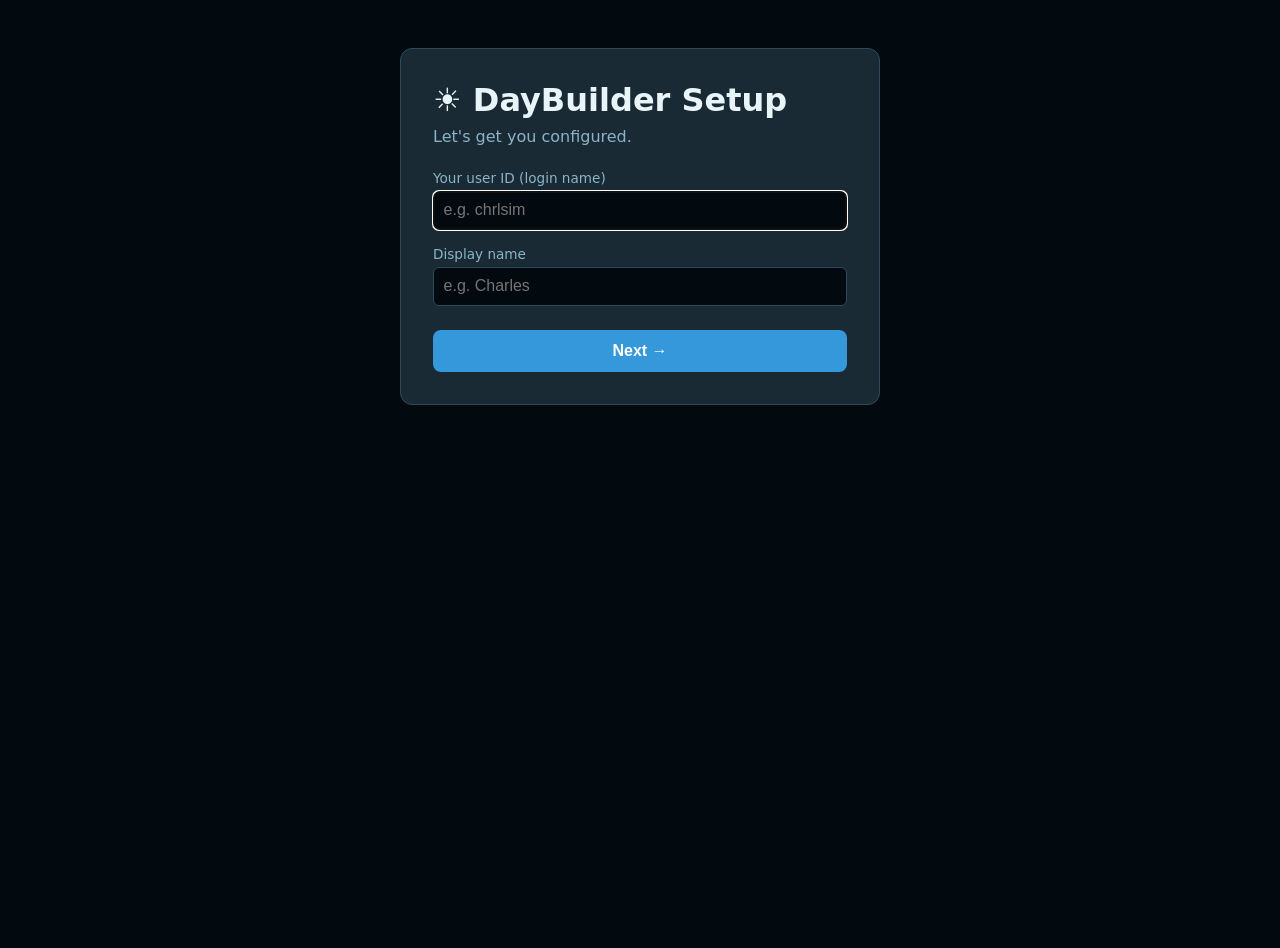
==== web/setup.html @ ea5ffbc2 "Phase 5: Polish & Deploy - setup wizard, date nav, offline mode, cache busting, settings, shutdown" ====
<!DOCTYPE html>
<html lang="en">
<head>
  <meta charset="UTF-8">
  <meta name="viewport" content="width=device-width, initial-scale=1.0">
  <title>DayBuilder — Setup</title>
  <link rel="stylesheet" href="css/app.css">
  <style>
    .setup-container {
      max-width: 480px;
      margin: 3rem auto;
      padding: 2rem;
      background: var(--bg-card);
      border: 1px solid var(--border);
      border-radius: 12px;
    }
    .setup-container h1 { margin-bottom: 0.5rem; }
    .setup-container p.sub { color: var(--text-muted); margin-bottom: 1.5rem; }
    .setup-step { display: none; }
    .setup-step.active { display: block; }
    .setup-label { display: block; color: var(--text-muted); font-size: 0.85rem; margin-bottom: 0.3rem; }
    .setup-input {
      width: 100%; padding: 0.6rem; margin-bottom: 1rem;
      background: var(--bg-deep); border: 1px solid var(--border);
      border-radius: 6px; color: var(--text-primary); font-size: 1rem;
    }
    .setup-row { display: flex; gap: 0.5rem; align-items: center; margin-bottom: 1rem; }
    .setup-row .setup-input { flex: 1; margin-bottom: 0; }
    .setup-browse {
      padding: 0.6rem 1rem; background: var(--bg-surface); border: 1px solid var(--border);
      border-radius: 6px; color: var(--text-primary); cursor: pointer; white-space: nowrap;
    }
    .setup-browse:hover { background: var(--accent); }
    .setup-btn {
      width: 100%; padding: 0.75rem; margin-top: 0.5rem;
      background: var(--accent); color: #fff; border: none;
      border-radius: 8px; font-size: 1rem; font-weight: 600; cursor: pointer;
    }
    .setup-btn:hover { background: var(--accent-hover); }
    .setup-btn:disabled { opacity: 0.5; cursor: not-allowed; }
    .setup-back { background: none; border: none; color: var(--text-muted); cursor: pointer; margin-top: 0.5rem; }
    .setup-back:hover { color: var(--text-primary); }
    .sheet-list { display: flex; flex-wrap: wrap; gap: 0.4rem; margin-bottom: 1rem; }
    .sheet-opt {
      padding: 0.5rem 1rem; background: var(--bg-surface); border: 1px solid var(--border);
      border-radius: 6px; cursor: pointer; color: var(--text-primary);
    }
    .sheet-opt:hover, .sheet-opt.selected { background: var(--accent); border-color: var(--accent); }
    .schedule-grid { display: grid; grid-template-columns: 1fr 1fr; gap: 0.5rem; margin-bottom: 1rem; }
    .schedule-grid label { font-size: 0.8rem; color: var(--text-muted); }
    .schedule-grid input { width: 100%; padding: 0.4rem; background: var(--bg-deep); border: 1px solid var(--border); border-radius: 4px; color: var(--text-primary); }
    .setup-error { color: var(--danger); font-size: 0.85rem; margin-bottom: 0.5rem; }
  </style>
</head>
<body>
  <div class="setup-container">
    <h1>☀ DayBuilder Setup</h1>
    <p class="sub">Let's get you configured.</p>

    <!-- Step 1: User ID -->
    <div class="setup-step active" id="step1">
      <label class="setup-label">Your user ID (login name)</label>
      <input class="setup-input" id="userId" placeholder="e.g. chrlsim" autofocus>
      <label class="setup-label">Display name</label>
      <input class="setup-input" id="displayName" placeholder="e.g. Charles">
      <button class="setup-btn" id="btn1">Next →</button>
    </div>

    <!-- Step 2: Target workbook -->
    <div class="setup-step" id="step2">
      <label class="setup-label">Target workbook (.xlsm)</label>
      <div class="setup-row">
        <input class="setup-input" id="targetWorkbook" placeholder="Browse or paste path..." readonly>
        <button class="setup-browse" id="browseWb">Browse</button>
      </div>
      <div class="setup-error" id="wbError"></div>
      <button class="setup-btn" id="btn2">Next →</button>
      <button class="setup-back" id="back2">← Back</button>
    </div>

    <!-- Step 3: Sheet select -->
    <div class="setup-step" id="step3">
      <label class="setup-label">Select your sheet</label>
      <div class="sheet-list" id="sheetList">Loading sheets...</div>
      <div class="setup-error" id="sheetError"></div>
      <button class="setup-btn" id="btn3">Next →</button>
      <button class="setup-back" id="back3">← Back</button>
    </div>

    <!-- Step 4: Sync target -->
    <div class="setup-step" id="step4">
      <label class="setup-label">Sync target path (shared POST folder)</label>
      <div class="setup-row">
        <input class="setup-input" id="syncTarget" placeholder="Browse or paste path...">
        <button class="setup-browse" id="browseSt">Browse</button>
      </div>
      <button class="setup-btn" id="btn4">Next →</button>
      <button class="setup-back" id="back4">← Back</button>
    </div>

    <!-- Step 5: Schedule -->
    <div class="setup-step" id="step5">
      <label class="setup-label">Default schedule</label>
      <div class="schedule-grid">
        <div><label>Start time</label><input type="time" id="schedStart" value="07:00"></div>
        <div><label>End time</label><input type="time" id="schedEnd" value="16:30"></div>
        <div><label>Break count</label><input type="number" id="schedBreaks" value="2" min="0" max="4"></div>
        <div><label>Break (min)</label><input type="number" id="schedBreakMin" value="15" min="5" max="60"></div>
        <div><label>Lunch (min)</label><input type="number" id="schedLunch" value="30" min="15" max="60"></div>
      </div>
      <button class="setup-btn" id="btn5">Finish Setup ✓</button>
      <button class="setup-back" id="back5">← Back</button>
    </div>

    <!-- Done -->
    <div class="setup-step" id="stepDone">
      <h2 style="color:var(--success)">✓ Setup Complete</h2>
      <p style="margin-top:0.5rem;color:var(--text-muted)">Redirecting to your day view...</p>
    </div>
  </div>

  <script>
  (function() {
    const state = {};
    let selectedSheet = null;

    function show(id) {
      document.querySelectorAll('.setup-step').forEach(s => s.classList.remove('active'));
      document.getElementById(id).classList.add('active');
    }

    // Step 1 → 2
    document.getElementById('btn1').onclick = () => {
      const uid = document.getElementById('userId').value.trim();
      if (!uid) return;
      state.user_id = uid;
      state.user_display_name = document.getElementById('displayName').value.trim() || uid;
      show('step2');
    };

    // Browse workbook
    document.getElementById('browseWb').onclick = async () => {
      const res = await fetch('/api/browse', {
        method: 'POST',
        headers: {'Content-Type':'application/json'},
        body: JSON.stringify({type: 'file', title: 'Select target workbook', filetypes: [['Excel', '*.xlsm *.xlsx']]})
      });
      const data = await res.json();
      if (data.path) document.getElementById('targetWorkbook').value = data.path;
    };

    // Step 2 → 3
    document.getElementById('btn2').onclick = async () => {
      const wb = document.getElementById('targetWorkbook').value.trim();
      if (!wb) { document.getElementById('wbError').textContent = 'Select a workbook'; return; }
      state.target_workbook = wb;
      document.getElementById('wbError').textContent = '';
      show('step3');
      // Load sheets
      const res = await fetch('/api/workbook/sheets?path=' + encodeURIComponent(wb));
      const data = await res.json();
      const list = document.getElementById('sheetList');
      if (data.error) { list.textContent = data.error; return; }
      list.innerHTML = '';
      data.sheets.forEach(name => {
        const btn = document.createElement('button');
        btn.className = 'sheet-opt';
        btn.textContent = name;
        if (name.toLowerCase() === state.user_display_name.toLowerCase()) {
          btn.classList.add('selected');
          selectedSheet = name;
        }
        btn.onclick = () => {
          list.querySelectorAll('.sheet-opt').forEach(b => b.classList.remove('selected'));
          btn.classList.add('selected');
          selectedSheet = name;
        };
        list.appendChild(btn);
      });
    };

    // Step 3 → 4
    document.getElementById('btn3').onclick = () => {
      if (!selectedSheet) { document.getElementById('sheetError').textContent = 'Select a sheet'; return; }
      state.target_sheet = selectedSheet;
      show('step4');
    };

    // Browse sync target
    document.getElementById('browseSt').onclick = async () => {
      const res = await fetch('/api/browse', {
        method: 'POST',
        headers: {'Content-Type':'application/json'},
        body: JSON.stringify({type: 'folder', title: 'Select sync target folder'})
      });
      const data = await res.json();
      if (data.path) document.getElementById('syncTarget').value = data.path;
    };

    // Step 4 → 5
    document.getElementById('btn4').onclick = () => {
      state.sync_target = document.getElementById('syncTarget').value.trim() || null;
      show('step5');
    };

    // Finish
    document.getElementById('btn5').onclick = async () => {
      state.schedule = {
        default_start: document.getElementById('schedStart').value,
        default_end: document.getElementById('schedEnd').value,
        break_count: parseInt(document.getElementById('schedBreaks').value) || 2,
        break_minutes: parseInt(document.getElementById('schedBreakMin').value) || 15,
        lunch_minutes: parseInt(document.getElementById('schedLunch').value) || 30
      };
      await fetch('/api/config', {
        method: 'POST',
        headers: {'Content-Type':'application/json'},
        body: JSON.stringify(state)
      });
      show('stepDone');
      setTimeout(() => { window.location.href = '/'; }, 1500);
    };

    // Back buttons
    document.getElementById('back2').onclick = () => show('step1');
    document.getElementById('back3').onclick = () => show('step2');
    document.getElementById('back4').onclick = () => show('step3');
    document.getElementById('back5').onclick = () => show('step4');
  })();
  </script>
</body>
</html>
---- web/css/app.css ----
:root {
  --bg-deep: #02090f;
  --bg-header: #123d52;
  --bg-card: #1a2a35;
  --bg-surface: #1e3a4a;
  --text-primary: #e8f4f8;
  --text-muted: #8ab4c7;
  --accent: #3498db;
  --accent-hover: #2980b9;
  --success: #27ae60;
  --warning: #f39c12;
  --danger: #e74c3c;
  --border: #2c4a5a;
}

* { margin: 0; padding: 0; box-sizing: border-box; }

body {
  font-family: 'Segoe UI', system-ui, sans-serif;
  background: var(--bg-deep);
  color: var(--text-primary);
  min-height: 100vh;
}

header {
  background: var(--bg-header);
  padding: 1rem 1.5rem;
  display: flex;
  align-items: center;
  justify-content: space-between;
  border-bottom: 1px solid var(--border);
}

header h1 {
  font-size: 1.25rem;
  font-weight: 600;
}

header .controls {
  display: flex;
  gap: 0.75rem;
}

header .controls button {
  background: none;
  border: 1px solid var(--border);
  color: var(--text-primary);
  padding: 0.4rem 0.75rem;
  border-radius: 6px;
  cursor: pointer;
  font-size: 1rem;
}

header .controls button:hover {
  background: var(--bg-surface);
}

main {
  max-width: 720px;
  margin: 2rem auto;
  padding: 0 1rem;
}

.timeline {
  background: var(--bg-card);
  border: 1px solid var(--border);
  border-radius: 10px;
  padding: 1.5rem;
  min-height: 300px;
}

.timeline-empty {
  text-align: center;
  color: var(--text-muted);
  padding: 3rem 1rem;
}

.add-btn {
  display: block;
  width: 100%;
  margin-top: 1rem;
  padding: 0.75rem;
  background: var(--accent);
  color: #fff;
  border: none;
  border-radius: 8px;
  font-size: 1rem;
  font-weight: 600;
  cursor: pointer;
}

.add-btn:hover { background: var(--accent-hover); }

footer {
  max-width: 720px;
  margin: 1.5rem auto;
  padding: 1rem 1.5rem;
  background: var(--bg-card);
  border: 1px solid var(--border);
  border-radius: 10px;
  display: flex;
  justify-content: space-between;
  align-items: center;
  color: var(--text-muted);
  font-size: 0.9rem;
}

.post-btn {
  padding: 0.6rem 1.5rem;
  background: var(--success);
  color: #fff;
  border: none;
  border-radius: 8px;
  font-weight: 600;
  cursor: pointer;
}

.post-btn:hover { background: #219a52; }

.status-banner {
  background: var(--warning);
  color: #000;
  text-align: center;
  padding: 0.5rem;
  font-weight: 600;
  display: none;
}

.status-banner.visible { display: block; }


/* Timeline blocks */
.tl-block {
  position: relative;
  padding: 0.75rem 1rem;
  margin: 0.25rem 0;
  background: var(--bg-surface);
  border-radius: 6px;
  border-left: 4px solid var(--accent);
  cursor: grab;
  user-select: none;
  transition: box-shadow 0.15s;
}

.tl-block:hover { box-shadow: 0 0 0 1px var(--accent); }
.tl-block.dragging { opacity: 0.5; }
.tl-block.drag-over { box-shadow: 0 -2px 0 0 var(--accent); }

.tl-time {
  font-size: 0.8rem;
  color: var(--text-muted);
  margin-bottom: 0.2rem;
}

.tl-label { font-weight: 600; text-transform: capitalize; }
.tl-memo { font-size: 0.85rem; color: var(--text-muted); margin-top: 0.2rem; }

/* Resize handles */
.tl-handle {
  position: absolute;
  left: 0; right: 0;
  height: 6px;
  cursor: ns-resize;
  opacity: 0;
  transition: opacity 0.2s;
}

.tl-handle-top { top: 0; border-radius: 6px 6px 0 0; }
.tl-handle-bottom { bottom: 0; border-radius: 0 0 6px 6px; }
.tl-block:hover .tl-handle { opacity: 1; background: rgba(52,152,219,0.3); }

/* Gap / Overlap */
.tl-gap {
  text-align: center;
  padding: 0.4rem;
  margin: 0.2rem 0;
  background: rgba(243,156,18,0.15);
  border: 1px dashed var(--warning);
  border-radius: 4px;
  font-size: 0.8rem;
  color: var(--warning);
}

.tl-overlap {
  text-align: center;
  padding: 0.4rem;
  margin: 0.2rem 0;
  background: rgba(231,76,60,0.15);
  border: 1px dashed var(--danger);
  border-radius: 4px;
  font-size: 0.8rem;
  color: var(--danger);
}

/* Edit popover */
.tl-popover {
  position: relative;
  background: var(--bg-card);
  border: 1px solid var(--accent);
  border-radius: 8px;
  padding: 1rem;
  margin: 0.5rem 0;
  z-index: 100;
}

.tl-popover label {
  display: block;
  font-size: 0.8rem;
  color: var(--text-muted);
  margin-bottom: 0.5rem;
}

.tl-popover input, .tl-popover select {
  display: block;
  width: 100%;
  padding: 0.4rem;
  margin-top: 0.2rem;
  background: var(--bg-deep);
  border: 1px solid var(--border);
  border-radius: 4px;
  color: var(--text-primary);
  font-size: 0.9rem;
}

.pop-actions {
  display: flex;
  gap: 0.5rem;
  margin-top: 0.75rem;
}

.pop-actions button {
  flex: 1;
  padding: 0.5rem;
  border: none;
  border-radius: 6px;
  font-weight: 600;
  cursor: pointer;
}

.pop-save { background: var(--accent); color: #fff; }
.pop-delete { background: var(--danger); color: #fff; }
.pop-close { background: var(--border); color: var(--text-primary); }


/* Guided entry modal */
.guided-overlay {
  position: fixed;
  inset: 0;
  background: rgba(2,9,15,0.85);
  display: flex;
  align-items: center;
  justify-content: center;
  z-index: 1000;
}

.guided-modal {
  background: var(--bg-card);
  border: 1px solid var(--border);
  border-radius: 12px;
  padding: 1.5rem;
  width: 90%;
  max-width: 420px;
  max-height: 80vh;
  overflow-y: auto;
}

.guided-content h2 {
  margin-bottom: 1rem;
  font-size: 1.1rem;
}

.guided-content h2 small { color: var(--text-muted); font-weight: 400; }

.guided-grid {
  display: grid;
  grid-template-columns: repeat(2, 1fr);
  gap: 0.5rem;
  margin-bottom: 1rem;
}

.guided-btn {
  padding: 0.75rem;
  background: var(--bg-surface);
  border: 1px solid var(--border);
  border-radius: 8px;
  color: var(--text-primary);
  font-size: 0.95rem;
  font-weight: 600;
  cursor: pointer;
  text-align: center;
  transition: background 0.15s;
}

.guided-btn:hover { background: var(--accent); }
.guided-icon { display: block; font-size: 1.5rem; margin-bottom: 0.25rem; }

.guided-back {
  display: block;
  margin-top: 0.75rem;
  background: none;
  border: none;
  color: var(--text-muted);
  cursor: pointer;
  font-size: 0.9rem;
}

.guided-back:hover { color: var(--text-primary); }

/* Numpad */
.guided-numpad {
  display: grid;
  grid-template-columns: repeat(3, 1fr);
  gap: 0.4rem;
  max-width: 240px;
  margin: 0 auto 0.5rem;
}

.guided-num {
  padding: 1rem;
  background: var(--bg-surface);
  border: 1px solid var(--border);
  border-radius: 8px;
  color: var(--text-primary);
  font-size: 1.25rem;
  font-weight: 700;
  cursor: pointer;
}

.guided-num:hover { background: var(--accent); }

.guided-qty-display {
  text-align: center;
  font-size: 2rem;
  font-weight: 700;
  margin-bottom: 0.75rem;
  color: var(--accent);
}

/* Time step */
.guided-time-options label {
  display: block;
  margin: 0.5rem 0 0.25rem;
  cursor: pointer;
}

.guided-time-options input[type="time"],
.guided-time-options input[type="number"] {
  background: var(--bg-deep);
  border: 1px solid var(--border);
  border-radius: 4px;
  color: var(--text-primary);
  padding: 0.4rem;
}

.guided-next, .guided-done {
  width: 100%;
  margin-top: 1rem;
  padding: 0.75rem;
  background: var(--accent);
  color: #fff;
  border: none;
  border-radius: 8px;
  font-size: 1rem;
  font-weight: 600;
  cursor: pointer;
}

.guided-next:hover, .guided-done:hover { background: var(--accent-hover); }

/* Recents */
.guided-recents {
  display: flex;
  flex-direction: column;
  gap: 0.4rem;
  margin-bottom: 0.75rem;
}

.guided-recent { text-align: left; }
.guided-new { background: var(--accent); color: #fff; }

.guided-memo-input {
  width: 100%;
  padding: 0.6rem;
  background: var(--bg-deep);
  border: 1px solid var(--border);
  border-radius: 6px;
  color: var(--text-primary);
  font-size: 1rem;
}


/* Validation panel */
.validation-panel { margin: 0.5rem 0; }
.validation-panel h3 { margin-bottom: 0.5rem; font-size: 0.9rem; color: var(--text-muted); }
.val-row { padding: 0.3rem 0; font-size: 0.85rem; }
.val-icon { margin-right: 0.5rem; font-weight: 700; }
.val-pass .val-icon { color: var(--success); }
.val-fail .val-icon { color: var(--danger); }
.val-warn .val-icon { color: var(--warning); }
.val-ok { color: var(--success); margin-top: 0.5rem; font-weight: 600; }
.val-blocked { color: var(--danger); margin-top: 0.5rem; font-weight: 600; }

/* Toast notifications */
.toast {
  position: fixed;
  bottom: 2rem;
  left: 50%;
  transform: translateX(-50%);
  padding: 0.75rem 1.5rem;
  border-radius: 8px;
  font-weight: 600;
  z-index: 2000;
  animation: fadeIn 0.2s;
}
.toast-success { background: var(--success); color: #fff; }
.toast-danger { background: var(--danger); color: #fff; }
@keyframes fadeIn { from { opacity: 0; transform: translateX(-50%) translateY(10px); } }

/* Report modal */
.report-modal { max-width: 500px; }
.report-table { width: 100%; border-collapse: collapse; margin: 0.5rem 0 1rem; }
.report-table th, .report-table td {
  padding: 0.4rem 0.75rem;
  border-bottom: 1px solid var(--border);
  text-align: left;
}
.report-table th { color: var(--text-muted); font-size: 0.8rem; }
.report-actions { display: flex; gap: 0.5rem; margin-top: 1rem; }


/* Date navigation */
.date-nav {
  display: flex;
  align-items: center;
  gap: 0.5rem;
}

.date-nav button {
  background: none;
  border: 1px solid var(--border);
  color: var(--text-primary);
  padding: 0.3rem 0.6rem;
  border-radius: 6px;
  cursor: pointer;
  font-size: 0.9rem;
}

.date-nav button:hover { background: var(--bg-surface); }

#datePicker {
  background: var(--bg-deep);
  border: 1px solid var(--border);
  border-radius: 6px;
  color: var(--text-primary);
  padding: 0.3rem 0.5rem;
  font-size: 0.85rem;
  cursor: pointer;
}

/* Settings panel */
.settings-overlay {
  position: fixed;
  inset: 0;
  background: rgba(2,9,15,0.85);
  display: flex;
  align-items: center;
  justify-content: center;
  z-index: 1000;
}

.settings-modal {
  background: var(--bg-card);
  border: 1px solid var(--border);
  border-radius: 12px;
  padding: 1.5rem;
  width: 90%;
  max-width: 460px;
  max-height: 80vh;
  overflow-y: auto;
}

.settings-modal h2 { margin-bottom: 1rem; }

.settings-modal label {
  display: block;
  font-size: 0.8rem;
  color: var(--text-muted);
  margin-bottom: 0.25rem;
  margin-top: 0.75rem;
}

.settings-modal input, .settings-modal select {
  width: 100%;
  padding: 0.5rem;
  background: var(--bg-deep);
  border: 1px solid var(--border);
  border-radius: 6px;
  color: var(--text-primary);
  font-size: 0.9rem;
}

.settings-actions {
  display: flex;
  gap: 0.5rem;
  margin-top: 1.25rem;
  flex-wrap: wrap;
}

.settings-actions button {
  flex: 1;
  min-width: 100px;
  padding: 0.6rem;
  border: none;
  border-radius: 6px;
  font-weight: 600;
  cursor: pointer;
}

.settings-save { background: var(--accent); color: #fff; }
.settings-close { background: var(--border); color: var(--text-primary); }
.settings-exit { background: var(--danger); color: #fff; }

.settings-version {
  margin-top: 1rem;
  padding-top: 0.75rem;
  border-top: 1px solid var(--border);
  font-size: 0.8rem;
  color: var(--text-muted);
}

.settings-reset {
  margin-top: 0.75rem;
  display: flex;
  gap: 0.4rem;
}

.settings-reset button {
  padding: 0.4rem 0.75rem;
  background: var(--bg-surface);
  border: 1px solid var(--border);
  border-radius: 6px;
  color: var(--text-muted);
  cursor: pointer;
  font-size: 0.8rem;
}

.settings-reset button:hover { color: var(--danger); border-color: var(--danger); }

.settings-toggle {
  display: flex;
  align-items: center;
  gap: 0.5rem;
  margin-top: 0.5rem;
}

.settings-toggle input[type="checkbox"] {
  width: auto;
  accent-color: var(--accent);
}
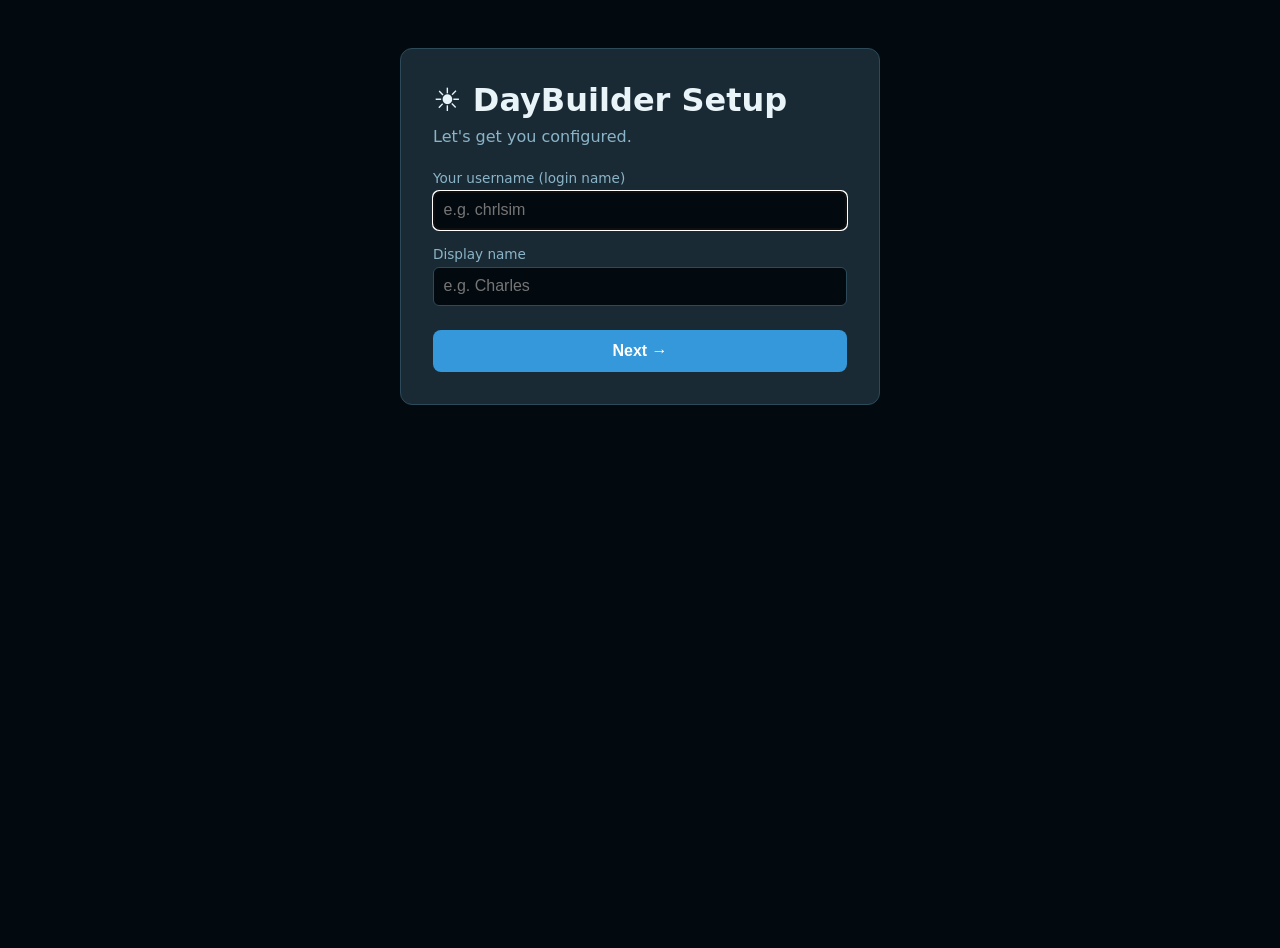
==== commit faffd252: "Revision 1: UX & Setup Overhaul (v2.6.0)" ====
--- a/web/setup.html
+++ b/web/setup.html
@@ -40,6 +40,12 @@
     .setup-btn:disabled { opacity: 0.5; cursor: not-allowed; }
     .setup-back { background: none; border: none; color: var(--text-muted); cursor: pointer; margin-top: 0.5rem; }
     .setup-back:hover { color: var(--text-primary); }
+    .file-list { display: flex; flex-wrap: wrap; gap: 0.4rem; margin-bottom: 1rem; }
+    .file-opt {
+      padding: 0.5rem 1rem; background: var(--bg-surface); border: 1px solid var(--border);
+      border-radius: 6px; cursor: pointer; color: var(--text-primary); font-size: 0.9rem;
+    }
+    .file-opt:hover, .file-opt.selected { background: var(--accent); border-color: var(--accent); }
     .sheet-list { display: flex; flex-wrap: wrap; gap: 0.4rem; margin-bottom: 1rem; }
     .sheet-opt {
       padding: 0.5rem 1rem; background: var(--bg-surface); border: 1px solid var(--border);
@@ -50,6 +56,7 @@
     .schedule-grid label { font-size: 0.8rem; color: var(--text-muted); }
     .schedule-grid input { width: 100%; padding: 0.4rem; background: var(--bg-deep); border: 1px solid var(--border); border-radius: 4px; color: var(--text-primary); }
     .setup-error { color: var(--danger); font-size: 0.85rem; margin-bottom: 0.5rem; }
+    .setup-info { color: var(--text-muted); font-size: 0.8rem; margin-bottom: 0.5rem; }
   </style>
 </head>
 <body>
@@ -57,50 +64,42 @@
     <h1>☀ DayBuilder Setup</h1>
     <p class="sub">Let's get you configured.</p>
 
-    <!-- Step 1: User ID -->
+    <!-- Step 1: Username -->
     <div class="setup-step active" id="step1">
-      <label class="setup-label">Your user ID (login name)</label>
+      <label class="setup-label">Your username (login name)</label>
       <input class="setup-input" id="userId" placeholder="e.g. chrlsim" autofocus>
       <label class="setup-label">Display name</label>
       <input class="setup-input" id="displayName" placeholder="e.g. Charles">
       <button class="setup-btn" id="btn1">Next →</button>
     </div>
 
-    <!-- Step 2: Target workbook -->
+    <!-- Step 2: Manager's Tech Reports folder -->
     <div class="setup-step" id="step2">
-      <label class="setup-label">Target workbook (.xlsm)</label>
+      <label class="setup-label">Select your Manager's Tech Reports folder</label>
+      <p class="setup-info">This is where your weekly productivity workbook lives.</p>
       <div class="setup-row">
-        <input class="setup-input" id="targetWorkbook" placeholder="Browse or paste path..." readonly>
-        <button class="setup-browse" id="browseWb">Browse</button>
+        <input class="setup-input" id="reportsFolder" placeholder="Browse to folder..." readonly>
+        <button class="setup-browse" id="browseReports">Browse</button>
       </div>
-      <div class="setup-error" id="wbError"></div>
-      <button class="setup-btn" id="btn2">Next →</button>
+      <div class="setup-error" id="reportsError"></div>
+      <div class="file-list" id="fileList"></div>
+      <button class="setup-btn" id="btn2" disabled>Next →</button>
       <button class="setup-back" id="back2">← Back</button>
     </div>
 
     <!-- Step 3: Sheet select -->
     <div class="setup-step" id="step3">
       <label class="setup-label">Select your sheet</label>
-      <div class="sheet-list" id="sheetList">Loading sheets...</div>
+      <p class="setup-info" id="sheetInfo">Loading sheets...</p>
+      <div class="sheet-list" id="sheetList"></div>
       <div class="setup-error" id="sheetError"></div>
       <button class="setup-btn" id="btn3">Next →</button>
       <button class="setup-back" id="back3">← Back</button>
     </div>
 
-    <!-- Step 4: Sync target -->
+    <!-- Step 4: Schedule -->
     <div class="setup-step" id="step4">
-      <label class="setup-label">Sync target path (shared POST folder)</label>
-      <div class="setup-row">
-        <input class="setup-input" id="syncTarget" placeholder="Browse or paste path...">
-        <button class="setup-browse" id="browseSt">Browse</button>
-      </div>
-      <button class="setup-btn" id="btn4">Next →</button>
-      <button class="setup-back" id="back4">← Back</button>
-    </div>
-
-    <!-- Step 5: Schedule -->
-    <div class="setup-step" id="step5">
-      <label class="setup-label">Default schedule</label>
+      <label class="setup-label">Confirm your default schedule</label>
       <div class="schedule-grid">
         <div><label>Start time</label><input type="time" id="schedStart" value="07:00"></div>
         <div><label>End time</label><input type="time" id="schedEnd" value="16:30"></div>
@@ -108,8 +107,8 @@
         <div><label>Break (min)</label><input type="number" id="schedBreakMin" value="15" min="5" max="60"></div>
         <div><label>Lunch (min)</label><input type="number" id="schedLunch" value="30" min="15" max="60"></div>
       </div>
-      <button class="setup-btn" id="btn5">Finish Setup ✓</button>
-      <button class="setup-back" id="back5">← Back</button>
+      <button class="setup-btn" id="btn4">Finish Setup ✓</button>
+      <button class="setup-back" id="back4">← Back</button>
     </div>
 
     <!-- Done -->
@@ -120,14 +119,24 @@
   </div>
 
   <script>
-  (function() {
+  (async function() {
     const state = {};
+    let selectedFile = null;
     let selectedSheet = null;
+    let reportsPath = '';
 
     function show(id) {
       document.querySelectorAll('.setup-step').forEach(s => s.classList.remove('active'));
       document.getElementById(id).classList.add('active');
     }
+
+    // Pre-fill username from config (set by Tier 1)
+    try {
+      const res = await fetch('/api/config');
+      const cfg = await res.json();
+      if (cfg.user && cfg.user.user_id) document.getElementById('userId').value = cfg.user.user_id;
+      if (cfg.user && cfg.user.user_display_name) document.getElementById('displayName').value = cfg.user.user_display_name;
+    } catch (e) {}
 
     // Step 1 → 2
     document.getElementById('btn1').onclick = () => {
@@ -138,45 +147,86 @@
       show('step2');
     };
 
-    // Browse workbook
-    document.getElementById('browseWb').onclick = async () => {
+    // Browse Tech Reports folder
+    document.getElementById('browseReports').onclick = async () => {
+      const startPath = 'W:\\Team Spaces\\RAD IT Engineering\\NA RAD IT Engineering';
       const res = await fetch('/api/browse', {
         method: 'POST',
         headers: {'Content-Type':'application/json'},
-        body: JSON.stringify({type: 'file', title: 'Select target workbook', filetypes: [['Excel', '*.xlsm *.xlsx']]})
+        body: JSON.stringify({type: 'folder', title: "Select your Manager's Tech Reports folder", initial_dir: startPath})
       });
       const data = await res.json();
-      if (data.path) document.getElementById('targetWorkbook').value = data.path;
+      if (!data.path) return;
+      reportsPath = data.path;
+      document.getElementById('reportsFolder').value = data.path;
+      // List workbook files
+      const fRes = await fetch('/api/browse/files', {
+        method: 'POST',
+        headers: {'Content-Type':'application/json'},
+        body: JSON.stringify({path: data.path})
+      });
+      const fData = await fRes.json();
+      const list = document.getElementById('fileList');
+      list.innerHTML = '';
+      if (!fData.files || fData.files.length === 0) {
+        document.getElementById('reportsError').textContent = 'No .xlsm/.xlsx files found in this folder.';
+        document.getElementById('btn2').disabled = true;
+        return;
+      }
+      document.getElementById('reportsError').textContent = '';
+      fData.files.forEach(name => {
+        const btn = document.createElement('button');
+        btn.className = 'file-opt';
+        btn.textContent = name;
+        btn.onclick = () => {
+          list.querySelectorAll('.file-opt').forEach(b => b.classList.remove('selected'));
+          btn.classList.add('selected');
+          selectedFile = name;
+          document.getElementById('btn2').disabled = false;
+        };
+        list.appendChild(btn);
+      });
     };
 
     // Step 2 → 3
     document.getElementById('btn2').onclick = async () => {
-      const wb = document.getElementById('targetWorkbook').value.trim();
-      if (!wb) { document.getElementById('wbError').textContent = 'Select a workbook'; return; }
-      state.target_workbook = wb;
-      document.getElementById('wbError').textContent = '';
+      if (!selectedFile) return;
+      const fullPath = reportsPath.replace(/\//g, '\\') + '\\' + selectedFile;
+      state.target_workbook = fullPath;
       show('step3');
       // Load sheets
-      const res = await fetch('/api/workbook/sheets?path=' + encodeURIComponent(wb));
+      document.getElementById('sheetInfo').textContent = 'Loading sheets...';
+      const res = await fetch('/api/workbook/sheets?path=' + encodeURIComponent(fullPath));
       const data = await res.json();
       const list = document.getElementById('sheetList');
-      if (data.error) { list.textContent = data.error; return; }
       list.innerHTML = '';
-      data.sheets.forEach(name => {
+      if (data.error) { document.getElementById('sheetInfo').textContent = data.error; return; }
+      // Auto-detect: if only 1 sheet or one matches username, auto-select
+      if (data.sheets.length === 1) {
+        selectedSheet = data.sheets[0];
+        document.getElementById('sheetInfo').textContent = `Auto-selected: ${selectedSheet}`;
         const btn = document.createElement('button');
-        btn.className = 'sheet-opt';
-        btn.textContent = name;
-        if (name.toLowerCase() === state.user_display_name.toLowerCase()) {
-          btn.classList.add('selected');
-          selectedSheet = name;
-        }
-        btn.onclick = () => {
-          list.querySelectorAll('.sheet-opt').forEach(b => b.classList.remove('selected'));
-          btn.classList.add('selected');
-          selectedSheet = name;
-        };
+        btn.className = 'sheet-opt selected';
+        btn.textContent = selectedSheet;
         list.appendChild(btn);
-      });
+      } else {
+        document.getElementById('sheetInfo').textContent = 'Multiple sheets found — pick yours:';
+        data.sheets.forEach(name => {
+          const btn = document.createElement('button');
+          btn.className = 'sheet-opt';
+          btn.textContent = name;
+          if (name.toLowerCase() === state.user_display_name.toLowerCase() || name.toLowerCase() === state.user_id.toLowerCase()) {
+            btn.classList.add('selected');
+            selectedSheet = name;
+          }
+          btn.onclick = () => {
+            list.querySelectorAll('.sheet-opt').forEach(b => b.classList.remove('selected'));
+            btn.classList.add('selected');
+            selectedSheet = name;
+          };
+          list.appendChild(btn);
+        });
+      }
     };
 
     // Step 3 → 4
@@ -186,25 +236,8 @@
       show('step4');
     };
 
-    // Browse sync target
-    document.getElementById('browseSt').onclick = async () => {
-      const res = await fetch('/api/browse', {
-        method: 'POST',
-        headers: {'Content-Type':'application/json'},
-        body: JSON.stringify({type: 'folder', title: 'Select sync target folder'})
-      });
-      const data = await res.json();
-      if (data.path) document.getElementById('syncTarget').value = data.path;
-    };
-
-    // Step 4 → 5
-    document.getElementById('btn4').onclick = () => {
-      state.sync_target = document.getElementById('syncTarget').value.trim() || null;
-      show('step5');
-    };
-
     // Finish
-    document.getElementById('btn5').onclick = async () => {
+    document.getElementById('btn4').onclick = async () => {
       state.schedule = {
         default_start: document.getElementById('schedStart').value,
         default_end: document.getElementById('schedEnd').value,
@@ -225,7 +258,6 @@
     document.getElementById('back2').onclick = () => show('step1');
     document.getElementById('back3').onclick = () => show('step2');
     document.getElementById('back4').onclick = () => show('step3');
-    document.getElementById('back5').onclick = () => show('step4');
   })();
   </script>
 </body>
--- a/web/css/app.css
+++ b/web/css/app.css
@@ -15,6 +15,20 @@
 
 * { margin: 0; padding: 0; box-sizing: border-box; }
 
+/* Title bar */
+.title-bar {
+  background: #0a1e2a;
+  padding: 0.4rem 1.5rem;
+  display: flex;
+  justify-content: space-between;
+  align-items: center;
+  font-size: 0.8rem;
+  color: var(--text-muted);
+  border-bottom: 1px solid var(--border);
+}
+.title-bar-left { font-weight: 600; letter-spacing: 0.5px; }
+.title-bar-right { font-weight: 600; color: var(--accent); }
+
 body {
   font-family: 'Segoe UI', system-ui, sans-serif;
   background: var(--bg-deep);
@@ -159,15 +173,42 @@
 .tl-handle {
   position: absolute;
   left: 0; right: 0;
-  height: 6px;
+  height: 12px;
   cursor: ns-resize;
-  opacity: 0;
-  transition: opacity 0.2s;
-}
-
-.tl-handle-top { top: 0; border-radius: 6px 6px 0 0; }
-.tl-handle-bottom { bottom: 0; border-radius: 0 0 6px 6px; }
-.tl-block:hover .tl-handle { opacity: 1; background: rgba(52,152,219,0.3); }
+  opacity: 0.4;
+  transition: opacity 0.2s, background 0.2s;
+  z-index: 2;
+}
+
+.tl-handle-top { top: -6px; }
+.tl-handle-bottom { bottom: -6px; }
+.tl-handle::after {
+  content: '';
+  position: absolute;
+  left: 0; right: 0;
+  height: 3px;
+  top: 50%;
+  transform: translateY(-50%);
+  background: var(--border);
+  border-radius: 2px;
+  transition: background 0.15s;
+}
+.tl-block:hover .tl-handle { opacity: 1; }
+.tl-handle:hover::after, .tl-handle.active::after { background: var(--accent); }
+
+/* Resize tooltip */
+.tl-resize-tip {
+  position: fixed;
+  background: var(--accent);
+  color: #fff;
+  padding: 0.2rem 0.5rem;
+  border-radius: 4px;
+  font-size: 0.75rem;
+  font-weight: 700;
+  pointer-events: none;
+  z-index: 3000;
+  white-space: nowrap;
+}
 
 /* Gap / Overlap */
 .tl-gap {
@@ -179,7 +220,10 @@
   border-radius: 4px;
   font-size: 0.8rem;
   color: var(--warning);
-}
+  cursor: pointer;
+  transition: background 0.15s;
+}
+.tl-gap:hover { background: rgba(243,156,18,0.3); }
 
 .tl-overlap {
   text-align: center;
@@ -390,7 +434,7 @@
 
 
 /* Validation panel */
-.validation-panel { margin: 0.5rem 0; }
+.validation-panel { margin: 0.5rem 0; padding-left: 1.5rem; }
 .validation-panel h3 { margin-bottom: 0.5rem; font-size: 0.9rem; color: var(--text-muted); }
 .val-row { padding: 0.3rem 0; font-size: 0.85rem; }
 .val-icon { margin-right: 0.5rem; font-weight: 700; }
@@ -557,3 +601,127 @@
   width: auto;
   accent-color: var(--accent);
 }
+
+
+/* Calendar mini-map */
+.calendar-accordion {
+  max-width: 720px;
+  margin: 0 auto;
+  border-bottom: 1px solid var(--border);
+}
+.calendar-toggle {
+  width: 100%;
+  background: var(--bg-card);
+  border: none;
+  color: var(--text-muted);
+  padding: 0.5rem 1.5rem;
+  text-align: left;
+  cursor: pointer;
+  font-size: 0.85rem;
+  font-weight: 600;
+}
+.calendar-toggle:hover { color: var(--text-primary); }
+.calendar-body {
+  display: none;
+  background: var(--bg-card);
+  padding: 0.75rem 1.5rem 1rem;
+}
+.calendar-accordion.open .calendar-body { display: block; }
+.calendar-accordion.open .calendar-toggle::first-letter { /* arrow handled in JS */ }
+.cal-header {
+  display: flex;
+  justify-content: space-between;
+  align-items: center;
+  margin-bottom: 0.5rem;
+}
+.cal-header button {
+  background: none;
+  border: 1px solid var(--border);
+  color: var(--text-primary);
+  padding: 0.2rem 0.5rem;
+  border-radius: 4px;
+  cursor: pointer;
+}
+.cal-header span { font-weight: 600; font-size: 0.9rem; }
+.cal-grid {
+  display: grid;
+  grid-template-columns: repeat(7, 1fr);
+  gap: 3px;
+  text-align: center;
+}
+.cal-grid .cal-dow { font-size: 0.7rem; color: var(--text-muted); padding: 0.2rem; }
+.cal-day {
+  padding: 0.3rem;
+  border-radius: 4px;
+  font-size: 0.8rem;
+  cursor: pointer;
+  background: var(--bg-deep);
+  color: var(--text-muted);
+}
+.cal-day:hover { outline: 1px solid var(--accent); }
+.cal-day.weekend { opacity: 0.5; }
+.cal-day.today { outline: 2px solid var(--text-primary); }
+.cal-day.empty { visibility: hidden; cursor: default; }
+.cal-day.st-draft { background: var(--warning); color: #000; }
+.cal-day.st-complete { background: var(--accent); color: #fff; }
+.cal-day.st-posted { background: var(--success); color: #fff; }
+.cal-day.st-history { background: var(--bg-surface); color: var(--text-primary); }
+
+
+/* Date highlight — today */
+.date-today { color: var(--accent); font-weight: 700; }
+.date-today::after {
+  content: 'TODAY';
+  font-size: 0.6rem;
+  margin-left: 0.5rem;
+  padding: 0.1rem 0.4rem;
+  background: var(--accent);
+  color: #fff;
+  border-radius: 4px;
+  vertical-align: middle;
+}
+
+/* Clipboard icon contrast */
+#btnClipboard { font-size: 1.2rem; font-weight: 700; }
+
+/* Reconstructed data banner */
+.reconstructed-banner {
+  background: rgba(243,156,18,0.15);
+  border: 1px solid var(--warning);
+  color: var(--warning);
+  padding: 0.4rem 1rem;
+  border-radius: 6px;
+  font-size: 0.8rem;
+  font-weight: 600;
+  margin-bottom: 0.5rem;
+  display: none;
+}
+
+/* Device/qty accordion */
+.tl-device-accordion {
+  margin-top: 0.3rem;
+  font-size: 0.8rem;
+  color: var(--text-muted);
+  cursor: pointer;
+  user-select: none;
+}
+.tl-device-accordion .acc-toggle { display: inline; }
+.tl-device-accordion .acc-body { display: none; margin-top: 0.2rem; padding-left: 0.75rem; }
+.tl-device-accordion.open .acc-body { display: block; }
+.tl-device-accordion.open .acc-arrow { transform: rotate(90deg); display: inline-block; }
+
+/* Clock in/out markers */
+.tl-block.tl-marker {
+  padding: 0.3rem 1rem;
+  background: transparent;
+  border-left: none;
+  border-top: 2px solid var(--success);
+  border-bottom: none;
+  border-radius: 0;
+  cursor: pointer;
+  margin: 0.5rem 0;
+}
+.tl-block.tl-marker.clock-out { border-top-color: var(--danger); }
+.tl-marker .tl-label { font-size: 0.8rem; font-weight: 700; text-transform: uppercase; }
+.tl-marker .tl-time { display: inline; margin-right: 0.5rem; }
+.tl-marker .tl-handle { display: none; }
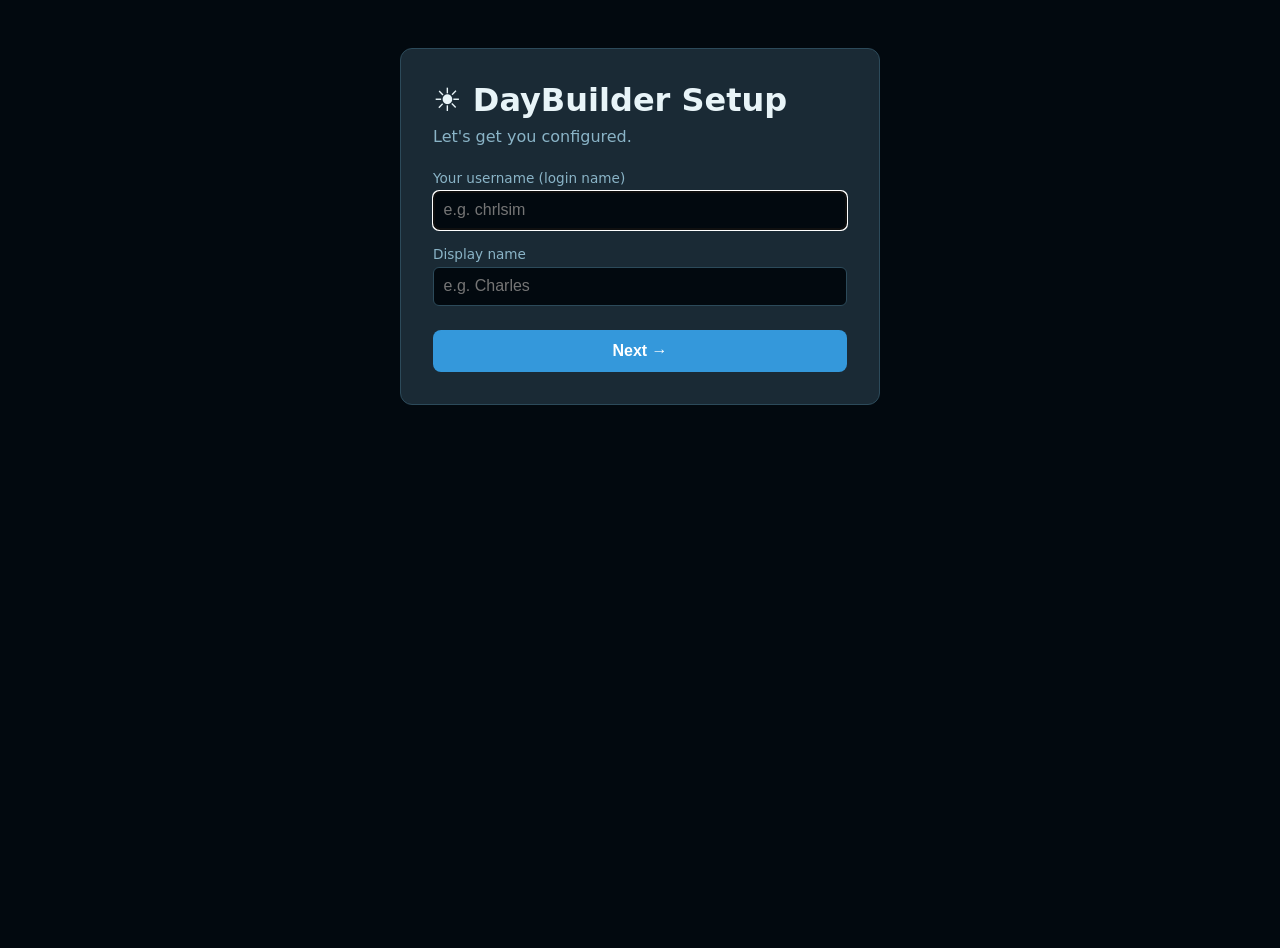
==== commit afd9f17d: "v2.6.1: Fix bootstrap - exe runs from anywhere, splash window, auto-find share drive, pre-fill usern" ====
--- a/web/setup.html
+++ b/web/setup.html
@@ -73,8 +73,23 @@
       <button class="setup-btn" id="btn1">Next →</button>
     </div>
 
-    <!-- Step 2: Manager's Tech Reports folder -->
+    <!-- Step 2: RMAJobLogger folder -->
     <div class="setup-step" id="step2">
+      <label class="setup-label">Select the RMAJobLogger folder on the shared drive</label>
+      <p class="setup-info">This lets the app find shared resources and sync your data.</p>
+      <div class="setup-row">
+        <input class="setup-input" id="rmaFolder" placeholder="Browse to RMAJobLogger folder..." readonly>
+        <button class="setup-browse" id="browseRma">Browse</button>
+      </div>
+      <p class="setup-info" id="rmaStatus"></p>
+      <div class="setup-error" id="rmaError"></div>
+      <button class="setup-btn" id="btn2">Next →</button>
+      <button class="setup-back" id="back2">← Back</button>
+      <button class="setup-back" id="skip2" style="margin-left:0.5rem;color:var(--warning)">Skip (offline/dev)</button>
+    </div>
+
+    <!-- Step 3: Manager's Tech Reports folder -->
+    <div class="setup-step" id="step3">
       <label class="setup-label">Select your Manager's Tech Reports folder</label>
       <p class="setup-info">This is where your weekly productivity workbook lives.</p>
       <div class="setup-row">
@@ -83,22 +98,22 @@
       </div>
       <div class="setup-error" id="reportsError"></div>
       <div class="file-list" id="fileList"></div>
-      <button class="setup-btn" id="btn2" disabled>Next →</button>
-      <button class="setup-back" id="back2">← Back</button>
-    </div>
-
-    <!-- Step 3: Sheet select -->
-    <div class="setup-step" id="step3">
+      <button class="setup-btn" id="btn3" disabled>Next →</button>
+      <button class="setup-back" id="back3">← Back</button>
+    </div>
+
+    <!-- Step 4: Sheet select -->
+    <div class="setup-step" id="step4">
       <label class="setup-label">Select your sheet</label>
       <p class="setup-info" id="sheetInfo">Loading sheets...</p>
       <div class="sheet-list" id="sheetList"></div>
       <div class="setup-error" id="sheetError"></div>
-      <button class="setup-btn" id="btn3">Next →</button>
-      <button class="setup-back" id="back3">← Back</button>
-    </div>
-
-    <!-- Step 4: Schedule -->
-    <div class="setup-step" id="step4">
+      <button class="setup-btn" id="btn4">Next →</button>
+      <button class="setup-back" id="back4">← Back</button>
+    </div>
+
+    <!-- Step 5: Schedule -->
+    <div class="setup-step" id="step5">
       <label class="setup-label">Confirm your default schedule</label>
       <div class="schedule-grid">
         <div><label>Start time</label><input type="time" id="schedStart" value="07:00"></div>
@@ -107,8 +122,8 @@
         <div><label>Break (min)</label><input type="number" id="schedBreakMin" value="15" min="5" max="60"></div>
         <div><label>Lunch (min)</label><input type="number" id="schedLunch" value="30" min="15" max="60"></div>
       </div>
-      <button class="setup-btn" id="btn4">Finish Setup ✓</button>
-      <button class="setup-back" id="back4">← Back</button>
+      <button class="setup-btn" id="btn5">Finish Setup ✓</button>
+      <button class="setup-back" id="back5">← Back</button>
     </div>
 
     <!-- Done -->
@@ -130,7 +145,7 @@
       document.getElementById(id).classList.add('active');
     }
 
-    // Pre-fill username from config (set by Tier 1)
+    // Pre-fill username from config (set by Tier 1 auto-detect)
     try {
       const res = await fetch('/api/config');
       const cfg = await res.json();
@@ -147,7 +162,37 @@
       show('step2');
     };
 
-    // Browse Tech Reports folder
+    // Step 2: RMAJobLogger folder
+    document.getElementById('browseRma').onclick = async () => {
+      const startPath = 'W:\\Team Spaces\\RAD IT Engineering\\NA RAD IT Engineering';
+      const res = await fetch('/api/browse', {
+        method: 'POST',
+        headers: {'Content-Type':'application/json'},
+        body: JSON.stringify({type: 'folder', title: 'Select the RMAJobLogger folder', initial_dir: startPath})
+      });
+      const data = await res.json();
+      if (!data.path) return;
+      document.getElementById('rmaFolder').value = data.path;
+      // Auto-discover
+      const webRoot = data.path.replace(/\//g, '\\') + '\\DayBuilder\\web';
+      const syncTarget = data.path.replace(/\//g, '\\') + '\\POST';
+      state.web_root = webRoot;
+      state.sync_target = syncTarget;
+      document.getElementById('rmaStatus').textContent = '✓ Found: ' + data.path;
+      document.getElementById('rmaError').textContent = '';
+    };
+
+    document.getElementById('btn2').onclick = () => {
+      if (!document.getElementById('rmaFolder').value && !state.web_root) {
+        document.getElementById('rmaError').textContent = 'Browse to select a folder, or click Skip.';
+        return;
+      }
+      show('step3');
+    };
+    document.getElementById('skip2').onclick = () => { show('step3'); };
+    document.getElementById('back2').onclick = () => show('step1');
+
+    // Step 3: Browse Tech Reports folder
     document.getElementById('browseReports').onclick = async () => {
       const startPath = 'W:\\Team Spaces\\RAD IT Engineering\\NA RAD IT Engineering';
       const res = await fetch('/api/browse', {
@@ -170,7 +215,7 @@
       list.innerHTML = '';
       if (!fData.files || fData.files.length === 0) {
         document.getElementById('reportsError').textContent = 'No .xlsm/.xlsx files found in this folder.';
-        document.getElementById('btn2').disabled = true;
+        document.getElementById('btn3').disabled = true;
         return;
       }
       document.getElementById('reportsError').textContent = '';
@@ -182,18 +227,18 @@
           list.querySelectorAll('.file-opt').forEach(b => b.classList.remove('selected'));
           btn.classList.add('selected');
           selectedFile = name;
-          document.getElementById('btn2').disabled = false;
+          document.getElementById('btn3').disabled = false;
         };
         list.appendChild(btn);
       });
     };
 
-    // Step 2 → 3
-    document.getElementById('btn2').onclick = async () => {
+    // Step 3 → 4
+    document.getElementById('btn3').onclick = async () => {
       if (!selectedFile) return;
       const fullPath = reportsPath.replace(/\//g, '\\') + '\\' + selectedFile;
       state.target_workbook = fullPath;
-      show('step3');
+      show('step4');
       // Load sheets
       document.getElementById('sheetInfo').textContent = 'Loading sheets...';
       const res = await fetch('/api/workbook/sheets?path=' + encodeURIComponent(fullPath));
@@ -201,10 +246,9 @@
       const list = document.getElementById('sheetList');
       list.innerHTML = '';
       if (data.error) { document.getElementById('sheetInfo').textContent = data.error; return; }
-      // Auto-detect: if only 1 sheet or one matches username, auto-select
       if (data.sheets.length === 1) {
         selectedSheet = data.sheets[0];
-        document.getElementById('sheetInfo').textContent = `Auto-selected: ${selectedSheet}`;
+        document.getElementById('sheetInfo').textContent = 'Auto-selected: ' + selectedSheet;
         const btn = document.createElement('button');
         btn.className = 'sheet-opt selected';
         btn.textContent = selectedSheet;
@@ -229,15 +273,15 @@
       }
     };
 
-    // Step 3 → 4
-    document.getElementById('btn3').onclick = () => {
+    // Step 4 → 5
+    document.getElementById('btn4').onclick = () => {
       if (!selectedSheet) { document.getElementById('sheetError').textContent = 'Select a sheet'; return; }
       state.target_sheet = selectedSheet;
-      show('step4');
+      show('step5');
     };
 
     // Finish
-    document.getElementById('btn4').onclick = async () => {
+    document.getElementById('btn5').onclick = async () => {
       state.schedule = {
         default_start: document.getElementById('schedStart').value,
         default_end: document.getElementById('schedEnd').value,
@@ -255,9 +299,9 @@
     };
 
     // Back buttons
-    document.getElementById('back2').onclick = () => show('step1');
     document.getElementById('back3').onclick = () => show('step2');
     document.getElementById('back4').onclick = () => show('step3');
+    document.getElementById('back5').onclick = () => show('step4');
   })();
   </script>
 </body>
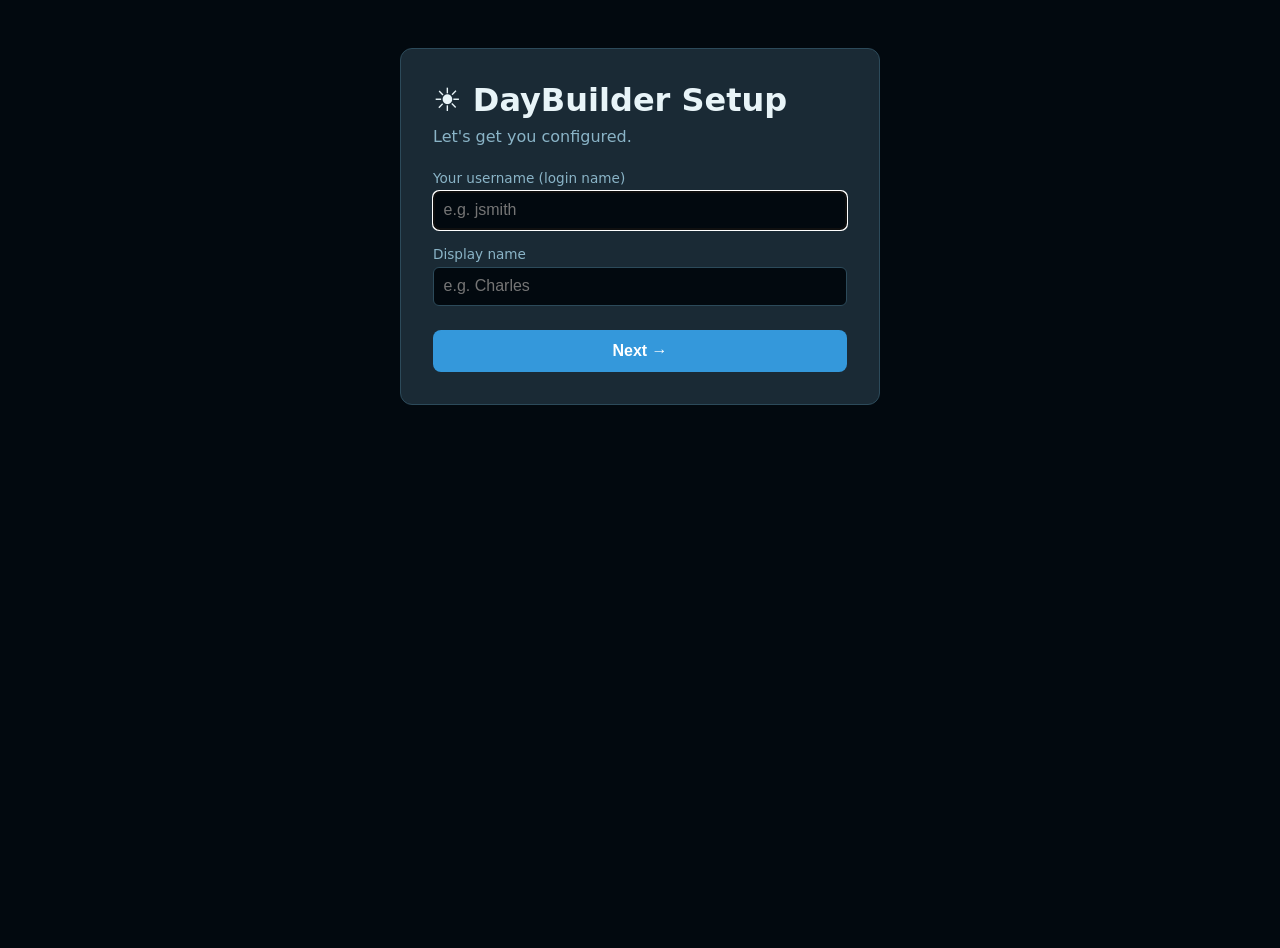
==== commit 6aaea7e4: "change placeholder username to jsmith" ====
--- a/web/setup.html
+++ b/web/setup.html
@@ -67,7 +67,7 @@
     <!-- Step 1: Username -->
     <div class="setup-step active" id="step1">
       <label class="setup-label">Your username (login name)</label>
-      <input class="setup-input" id="userId" placeholder="e.g. chrlsim" autofocus>
+      <input class="setup-input" id="userId" placeholder="e.g. jsmith" autofocus>
       <label class="setup-label">Display name</label>
       <input class="setup-input" id="displayName" placeholder="e.g. Charles">
       <button class="setup-btn" id="btn1">Next →</button>
--- a/web/css/app.css
+++ b/web/css/app.css
@@ -146,19 +146,38 @@
 /* Timeline blocks */
 .tl-block {
   position: relative;
-  padding: 0.75rem 1rem;
-  margin: 0.25rem 0;
+  padding: 0.5rem 1rem;
+  margin: 2px 0;
   background: var(--bg-surface);
   border-radius: 6px;
   border-left: 4px solid var(--accent);
   cursor: grab;
   user-select: none;
-  transition: box-shadow 0.15s;
+  transition: box-shadow 0.15s, opacity 0.15s;
+  display: flex;
+  flex-direction: column;
+  justify-content: center;
+  overflow: hidden;
 }
 
 .tl-block:hover { box-shadow: 0 0 0 1px var(--accent); }
-.tl-block.dragging { opacity: 0.5; }
-.tl-block.drag-over { box-shadow: 0 -2px 0 0 var(--accent); }
+.tl-block.dragging { opacity: 0.3; transform: scale(0.98); }
+.tl-block.drag-over { box-shadow: 0 -3px 0 0 var(--accent); }
+
+/* Compact single-line blocks (break/lunch) */
+.tl-block.tl-compact {
+  padding: 0.2rem 1rem;
+  min-height: 0;
+}
+.tl-compact-row {
+  display: flex;
+  align-items: center;
+  gap: 1rem;
+  white-space: nowrap;
+}
+.tl-compact-row .tl-label { font-weight: 600; text-transform: capitalize; min-width: 50px; }
+.tl-compact-row .tl-time { font-size: 0.8rem; color: var(--text-muted); }
+.tl-compact-row .tl-memo { font-size: 0.8rem; color: var(--text-muted); margin-left: auto; }
 
 .tl-time {
   font-size: 0.8rem;
@@ -212,10 +231,12 @@
 
 /* Gap / Overlap */
 .tl-gap {
-  text-align: center;
-  padding: 0.4rem;
-  margin: 0.2rem 0;
-  background: rgba(243,156,18,0.15);
+  display: flex;
+  align-items: center;
+  justify-content: center;
+  gap: 0.5rem;
+  margin: 2px 0;
+  background: rgba(243,156,18,0.08);
   border: 1px dashed var(--warning);
   border-radius: 4px;
   font-size: 0.8rem;
@@ -223,7 +244,8 @@
   cursor: pointer;
   transition: background 0.15s;
 }
-.tl-gap:hover { background: rgba(243,156,18,0.3); }
+.tl-gap:hover { background: rgba(243,156,18,0.2); }
+.tl-gap .gap-dur { opacity: 0.7; }
 
 .tl-overlap {
   text-align: center;
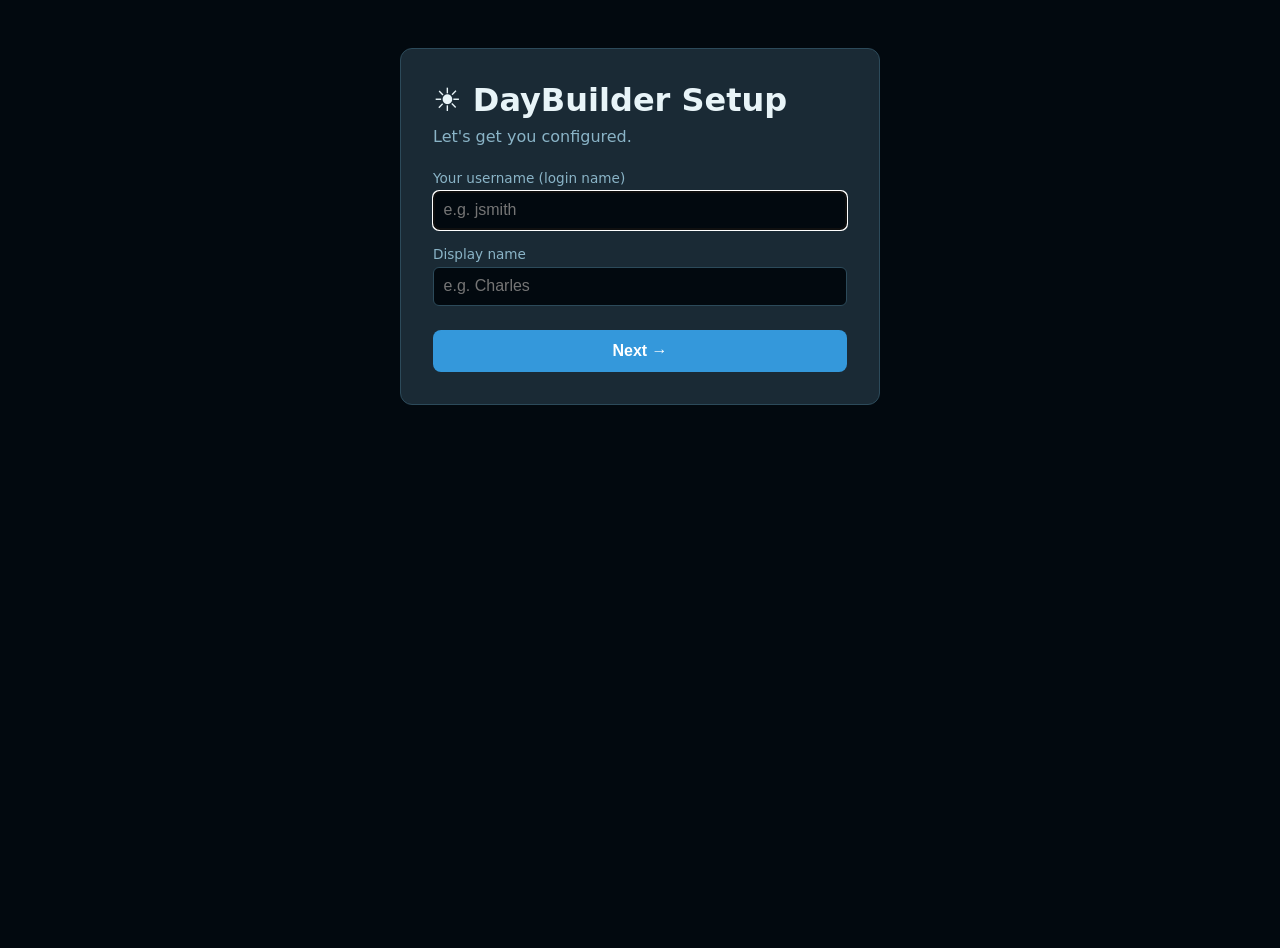
==== commit 90ac7322: "fix: popup positioning, drag-drop, settings browse, green fill, device row mapping" ====
--- a/web/setup.html
+++ b/web/setup.html
@@ -78,7 +78,7 @@
       <label class="setup-label">Select the RMAJobLogger folder on the shared drive</label>
       <p class="setup-info">This lets the app find shared resources and sync your data.</p>
       <div class="setup-row">
-        <input class="setup-input" id="rmaFolder" placeholder="Browse to RMAJobLogger folder..." readonly>
+        <input class="setup-input" id="rmaFolder" placeholder="Browse or paste path to RMAJobLogger folder...">
         <button class="setup-browse" id="browseRma">Browse</button>
       </div>
       <p class="setup-info" id="rmaStatus"></p>
@@ -93,7 +93,7 @@
       <label class="setup-label">Select your Manager's Tech Reports folder</label>
       <p class="setup-info">This is where your weekly productivity workbook lives.</p>
       <div class="setup-row">
-        <input class="setup-input" id="reportsFolder" placeholder="Browse to folder..." readonly>
+        <input class="setup-input" id="reportsFolder" placeholder="Browse or paste path to folder...">
         <button class="setup-browse" id="browseReports">Browse</button>
       </div>
       <div class="setup-error" id="reportsError"></div>
--- a/web/css/app.css
+++ b/web/css/app.css
@@ -144,37 +144,107 @@
 
 
 /* Timeline blocks */
+.tl-wrapper {
+  display: flex;
+  gap: 0;
+}
+
+.tl-gutter {
+  width: 50px;
+  position: relative;
+  flex-shrink: 0;
+  border-right: 1px solid var(--border);
+}
+
+.tl-hour {
+  position: absolute;
+  right: 8px;
+  font-size: 0.7rem;
+  color: var(--text-muted);
+  transform: translateY(-50%);
+  white-space: nowrap;
+}
+
+.tl-track {
+  flex: 1;
+  position: relative;
+  min-height: 400px;
+}
+
+.tl-gridline {
+  position: absolute;
+  left: 0; right: 0;
+  height: 1px;
+  background: var(--border);
+  opacity: 0.4;
+  pointer-events: none;
+}
+
+.tl-dropzone {
+  position: absolute;
+  left: 0; right: 0;
+  z-index: 0;
+  transition: background 0.1s;
+}
+.tl-dropzone.dz-hover {
+  background: rgba(52, 152, 219, 0.15);
+  outline: 1px dashed var(--accent);
+  border-radius: 3px;
+}
+
 .tl-block {
-  position: relative;
-  padding: 0.5rem 1rem;
-  margin: 2px 0;
-  background: var(--bg-surface);
-  border-radius: 6px;
+  position: absolute;
+  left: 4px; right: 4px;
   border-left: 4px solid var(--accent);
+  border-radius: 4px;
+  padding: 0.3rem 0.6rem;
   cursor: grab;
   user-select: none;
-  transition: box-shadow 0.15s, opacity 0.15s;
+  overflow: hidden;
+  transition: box-shadow 0.15s;
   display: flex;
   flex-direction: column;
   justify-content: center;
-  overflow: hidden;
-}
-
-.tl-block:hover { box-shadow: 0 0 0 1px var(--accent); }
-.tl-block.dragging { opacity: 0.3; transform: scale(0.98); }
-.tl-block.drag-over { box-shadow: 0 -3px 0 0 var(--accent); }
+}
+
+.tl-block:hover { box-shadow: 0 0 0 1px var(--accent); z-index: 5; }
+.tl-block.dragging { opacity: 0.3; pointer-events: none; }
+.tl-track.drag-active .tl-block:not(.dragging) { pointer-events: none; }
+.tl-track.drag-active .tl-gap { pointer-events: none; }
+.tl-block.drag-over { box-shadow: 0 0 0 2px var(--accent); }
+
+.tl-block-header {
+  display: flex;
+  justify-content: space-between;
+  align-items: center;
+  gap: 0.5rem;
+}
+
+.tl-block-label { font-weight: 600; font-size: 0.85rem; white-space: nowrap; overflow: hidden; text-overflow: ellipsis; }
+.tl-block-time { font-size: 0.75rem; color: var(--text-muted); white-space: nowrap; }
+.tl-block-memo { font-size: 0.75rem; color: var(--text-muted); margin-top: 2px; overflow: hidden; text-overflow: ellipsis; white-space: nowrap; }
+
+/* Clock markers */
+.tl-block.tl-marker {
+  left: 0; right: 0;
+  height: 28px !important;
+  background: transparent;
+  border-left: none;
+  border-top: 3px solid var(--success);
+  border-radius: 0;
+  padding: 0 0.6rem;
+  cursor: pointer;
+  flex-direction: row;
+  align-items: center;
+  gap: 0.75rem;
+}
+.tl-block.tl-marker .tl-marker-time { font-size: 0.8rem; font-weight: 700; color: var(--text-primary); }
+.tl-block.tl-marker .tl-marker-label { font-size: 0.75rem; font-weight: 600; text-transform: uppercase; color: var(--text-muted); }
+.tl-block.tl-marker[style*="border-color: #e74c3c"] { border-top-color: var(--danger); }
 
 /* Compact single-line blocks (break/lunch) */
-.tl-block.tl-compact {
-  padding: 0.2rem 1rem;
-  min-height: 0;
-}
-.tl-compact-row {
-  display: flex;
-  align-items: center;
-  gap: 1rem;
-  white-space: nowrap;
-}
+.tl-block.tl-compact { padding: 0.2rem 0.6rem; }
+.tl-compact-row { display: flex; align-items: center; gap: 1rem; white-space: nowrap; }
 .tl-compact-row .tl-label { font-weight: 600; text-transform: capitalize; min-width: 50px; }
 .tl-compact-row .tl-time { font-size: 0.8rem; color: var(--text-muted); }
 .tl-compact-row .tl-memo { font-size: 0.8rem; color: var(--text-muted); margin-left: auto; }
@@ -192,28 +262,28 @@
 .tl-handle {
   position: absolute;
   left: 0; right: 0;
-  height: 12px;
+  height: 14px;
   cursor: ns-resize;
-  opacity: 0.4;
-  transition: opacity 0.2s, background 0.2s;
-  z-index: 2;
-}
-
-.tl-handle-top { top: -6px; }
-.tl-handle-bottom { bottom: -6px; }
+  z-index: 10;
+}
+
+.tl-handle-top { top: -7px; }
+.tl-handle-bottom { bottom: -7px; }
+
 .tl-handle::after {
   content: '';
   position: absolute;
-  left: 0; right: 0;
+  left: 10%; right: 10%;
   height: 3px;
   top: 50%;
   transform: translateY(-50%);
-  background: var(--border);
+  background: transparent;
   border-radius: 2px;
   transition: background 0.15s;
 }
-.tl-block:hover .tl-handle { opacity: 1; }
-.tl-handle:hover::after, .tl-handle.active::after { background: var(--accent); }
+
+.tl-block:hover .tl-handle::after { background: var(--accent); opacity: 0.6; }
+.tl-handle:hover::after { background: var(--accent) !important; opacity: 1 !important; height: 4px; }
 
 /* Resize tooltip */
 .tl-resize-tip {
@@ -231,15 +301,15 @@
 
 /* Gap / Overlap */
 .tl-gap {
+  position: absolute;
+  left: 4px; right: 4px;
   display: flex;
   align-items: center;
   justify-content: center;
-  gap: 0.5rem;
-  margin: 2px 0;
   background: rgba(243,156,18,0.08);
   border: 1px dashed var(--warning);
   border-radius: 4px;
-  font-size: 0.8rem;
+  font-size: 0.75rem;
   color: var(--warning);
   cursor: pointer;
   transition: background 0.15s;
@@ -258,15 +328,26 @@
   color: var(--danger);
 }
 
-/* Edit popover */
+/* Edit popover — speech bubble */
 .tl-popover {
-  position: relative;
+  position: fixed;
   background: var(--bg-card);
   border: 1px solid var(--accent);
   border-radius: 8px;
-  padding: 1rem;
-  margin: 0.5rem 0;
-  z-index: 100;
+  padding: 0.75rem;
+  z-index: 2000;
+  width: 240px;
+  box-shadow: 0 4px 20px rgba(0,0,0,0.5);
+}
+
+.tl-popover .pop-arrow {
+  position: absolute;
+  left: -8px;
+  top: 12px;
+  width: 0; height: 0;
+  border-top: 8px solid transparent;
+  border-bottom: 8px solid transparent;
+  border-right: 8px solid var(--accent);
 }
 
 .tl-popover label {
@@ -287,6 +368,26 @@
   color: var(--text-primary);
   font-size: 0.9rem;
 }
+
+.pop-split {
+  display: flex;
+  gap: 0.5rem;
+  align-items: end;
+  margin-top: 0.5rem;
+  padding-top: 0.5rem;
+  border-top: 1px solid var(--border);
+}
+.pop-split label { flex: 1; }
+.pop-split-btn {
+  padding: 0.4rem 0.75rem;
+  background: var(--bg-surface);
+  border: 1px solid var(--border);
+  color: var(--text-primary);
+  border-radius: 6px;
+  cursor: pointer;
+  white-space: nowrap;
+}
+.pop-split-btn:hover { background: var(--warning); color: #000; }
 
 .pop-actions {
   display: flex;
@@ -732,18 +833,4 @@
 .tl-device-accordion.open .acc-body { display: block; }
 .tl-device-accordion.open .acc-arrow { transform: rotate(90deg); display: inline-block; }
 
-/* Clock in/out markers */
-.tl-block.tl-marker {
-  padding: 0.3rem 1rem;
-  background: transparent;
-  border-left: none;
-  border-top: 2px solid var(--success);
-  border-bottom: none;
-  border-radius: 0;
-  cursor: pointer;
-  margin: 0.5rem 0;
-}
-.tl-block.tl-marker.clock-out { border-top-color: var(--danger); }
-.tl-marker .tl-label { font-size: 0.8rem; font-weight: 700; text-transform: uppercase; }
-.tl-marker .tl-time { display: inline; margin-right: 0.5rem; }
-.tl-marker .tl-handle { display: none; }+/* Clock markers — handled in .tl-block.tl-marker above */
